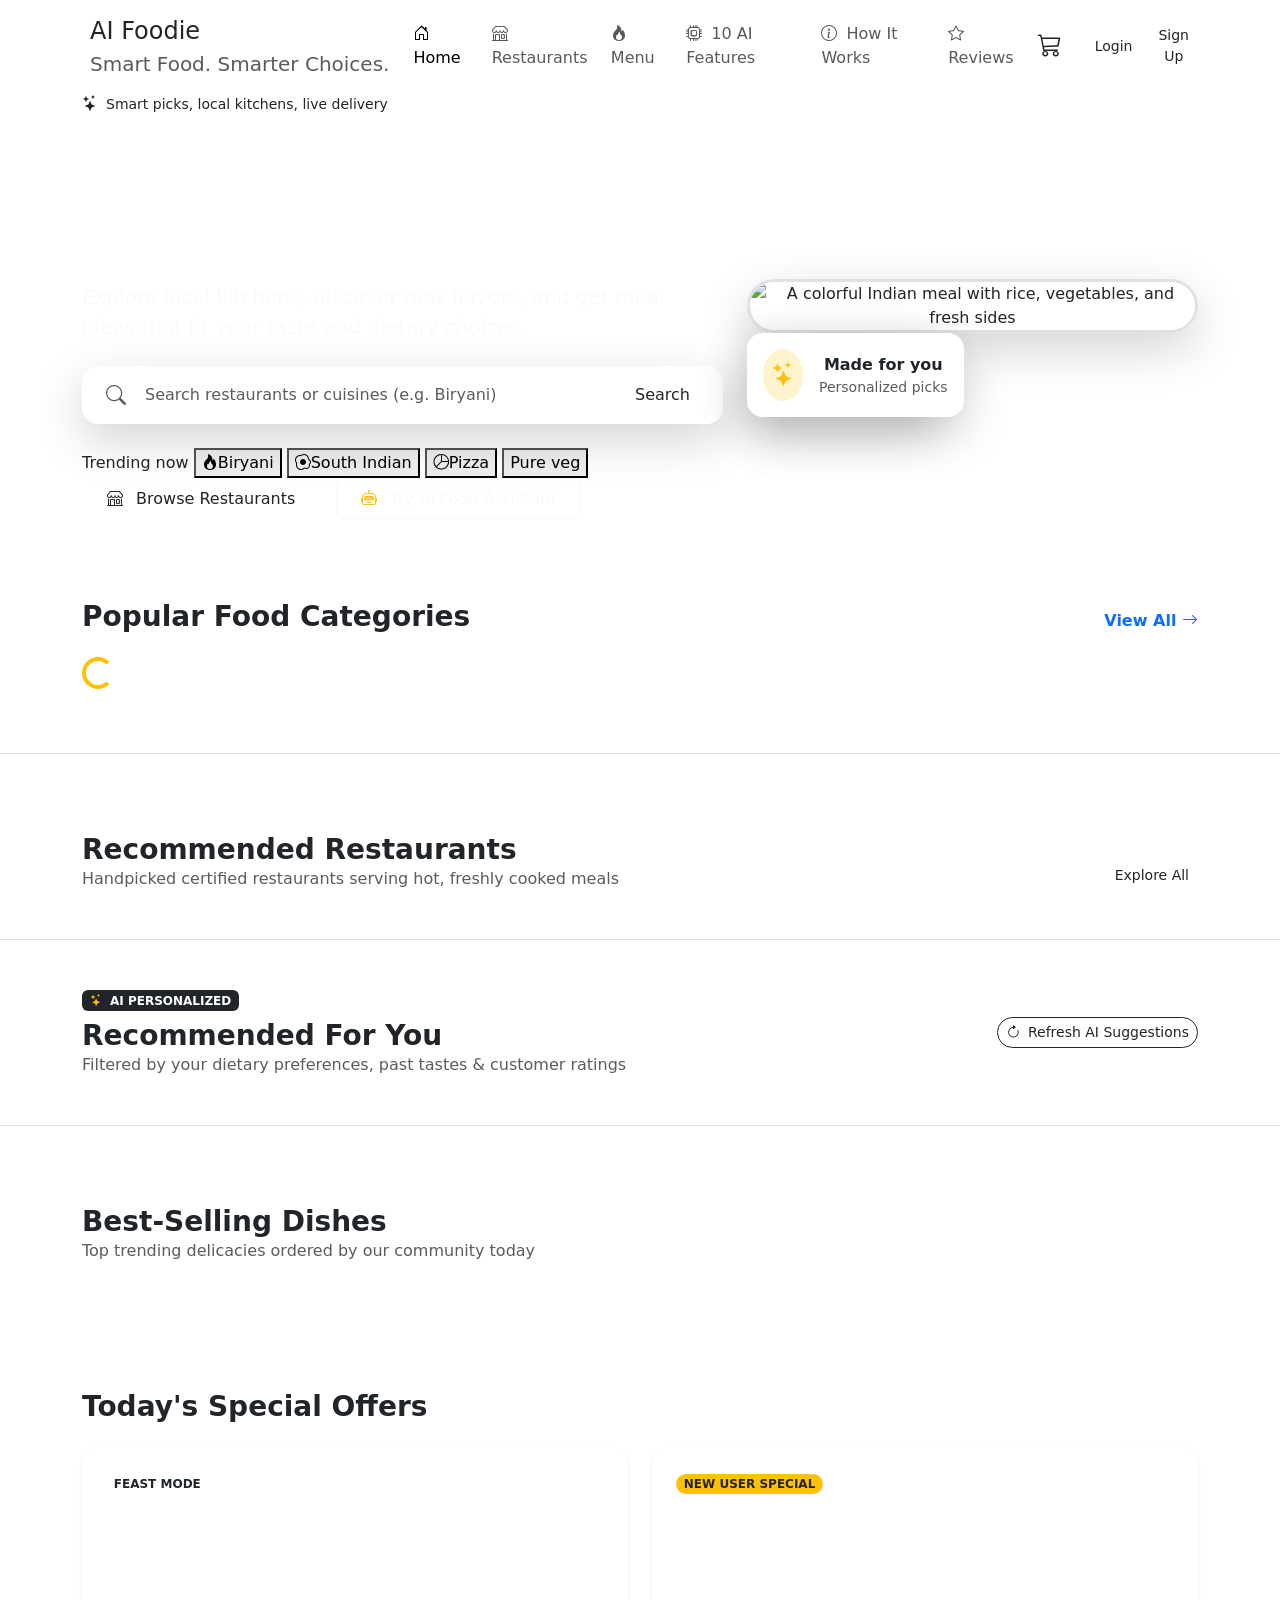
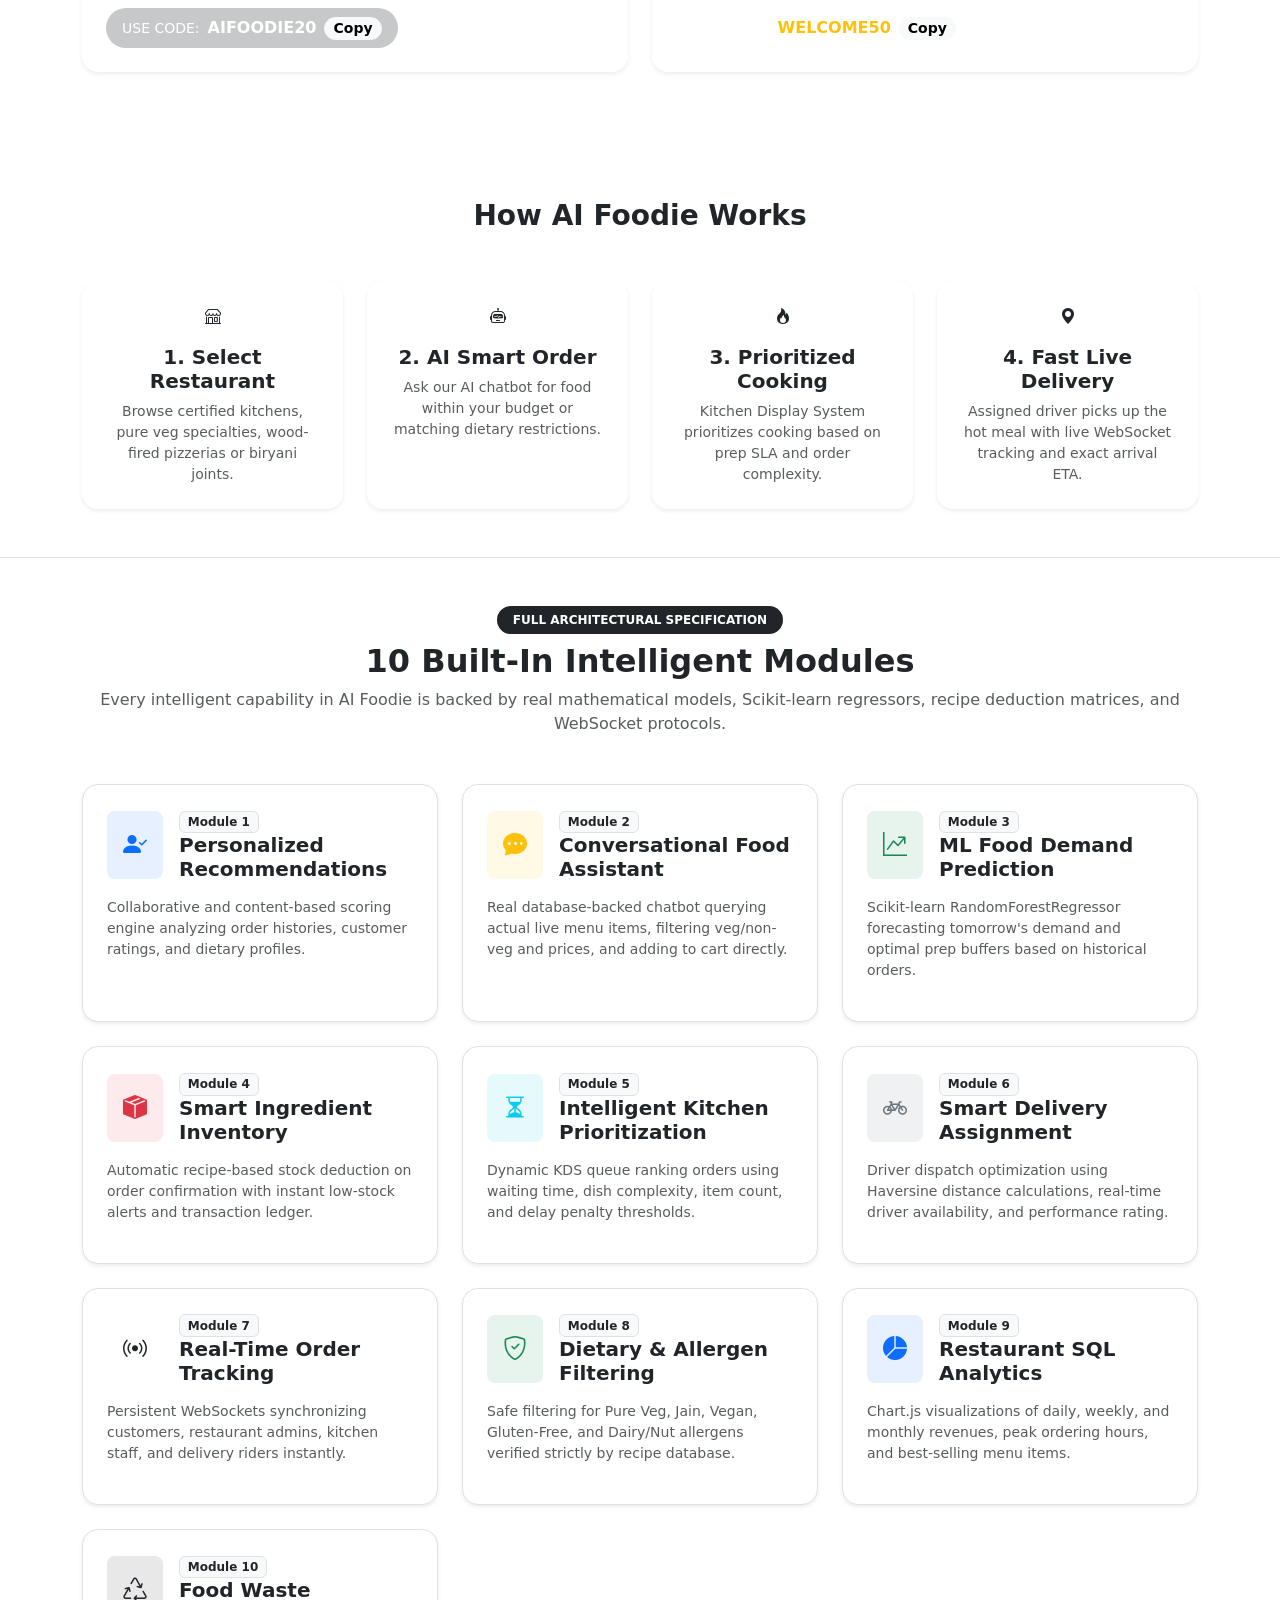
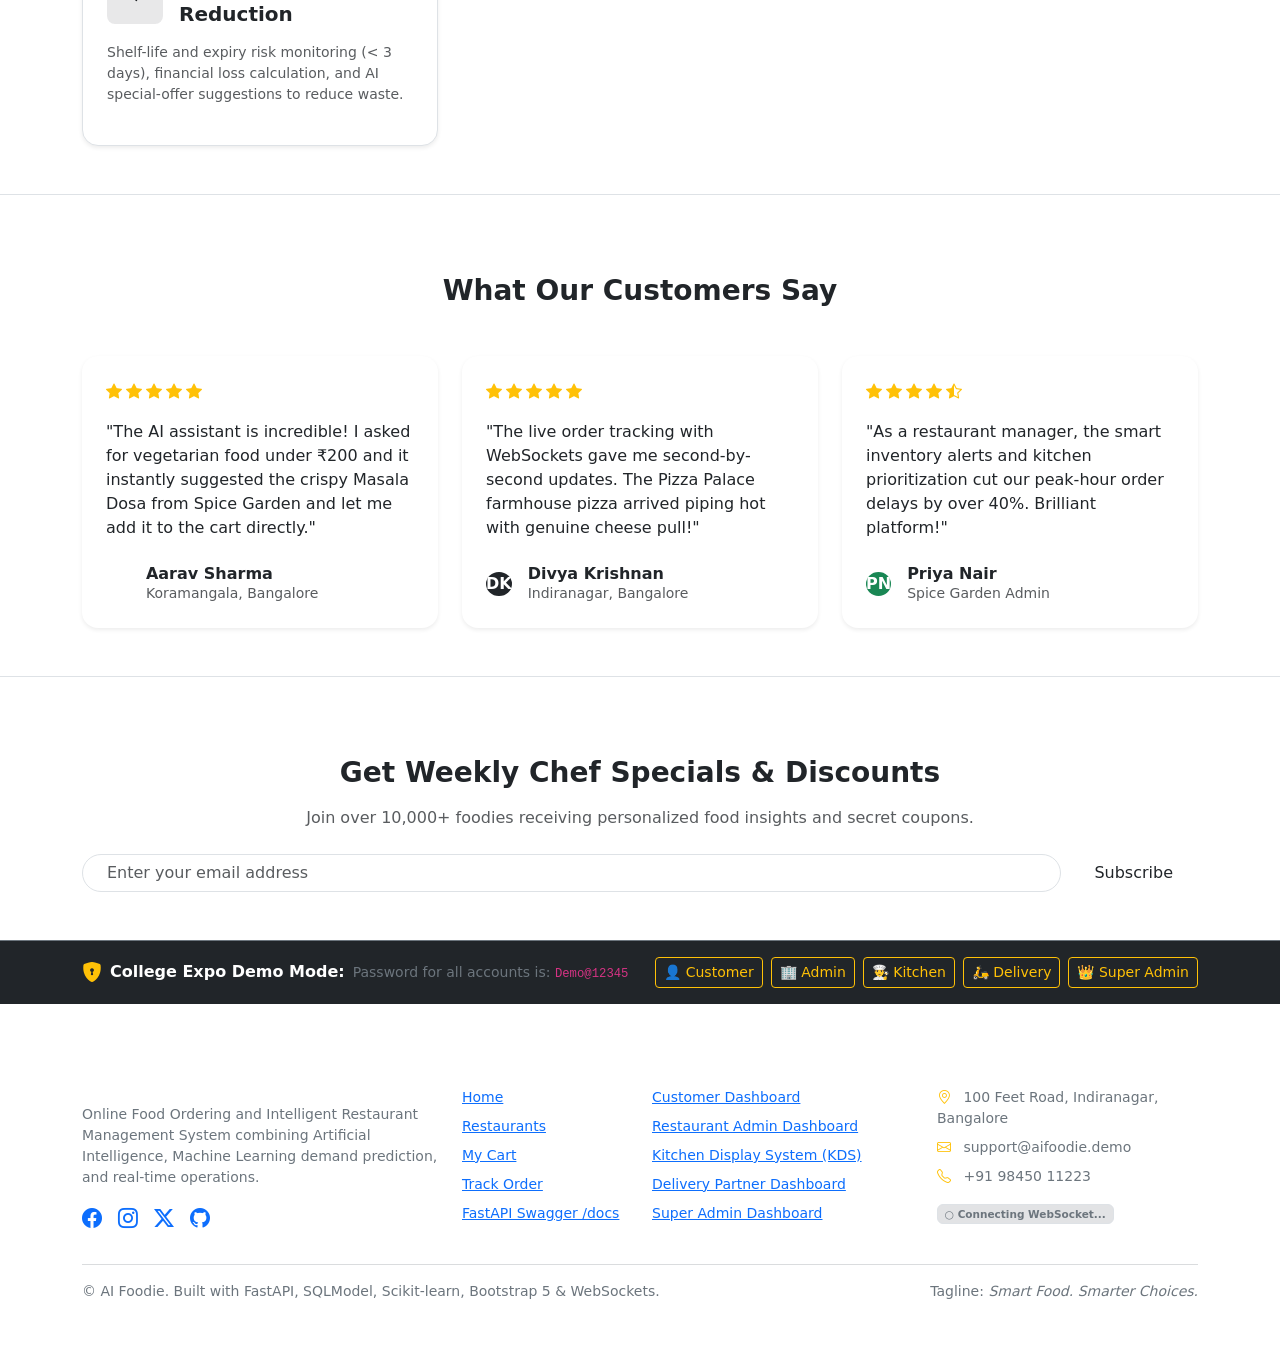
==== frontend/index.html @ 6ed8cc40 "Update AI Foodie project" ====
<!DOCTYPE html>
<html lang="en">
<head>
  <meta charset="UTF-8">
  <meta name="viewport" content="width=device-width, initial-scale=1.0">
  <title>AI Foodie – Smart Food. Smarter Choices.</title>
  <link rel="icon" href="/static/assets/aifoodie-mark.svg" type="image/svg+xml">
  <!-- Google Fonts & Bootstrap 5 & Bootstrap Icons -->
  <link rel="preconnect" href="https://fonts.googleapis.com">
  <link rel="preconnect" href="https://fonts.gstatic.com" crossorigin>
  <link href="https://fonts.googleapis.com/css2?family=Plus+Jakarta+Sans:wght@400;500;600;700;800&display=swap" rel="stylesheet">
  <link href="https://cdn.jsdelivr.net/npm/bootstrap@5.3.3/dist/css/bootstrap.min.css" rel="stylesheet">
  <link rel="stylesheet" href="https://cdn.jsdelivr.net/npm/bootstrap-icons@1.11.3/font/bootstrap-icons.min.css">
  <link rel="stylesheet" href="/css/style.css?v=20261118-visual-refresh">
</head>
<body>

  <!-- Navigation Bar -->
  <nav class="navbar navbar-expand-lg navbar-custom sticky-top">
    <div class="container">
      <a class="navbar-brand d-flex align-items-center gap-2" href="/">
        <img class="brand-logo" src="/static/assets/aifoodie-mark.svg" alt="" aria-hidden="true">
        <div>
          <span class="brand-font fs-4 text-dark">AI <span class="brand-orange">Foodie</span></span>
          <span class="d-none d-md-block text-muted brand-tagline">Smart Food. Smarter Choices.</span>
        </div>
      </a>

      <button class="navbar-toggler border-0" type="button" data-bs-toggle="collapse" data-bs-target="#navContent">
        <span class="navbar-toggler-icon"></span>
      </button>

      <div class="collapse navbar-collapse" id="navContent">
        <ul class="navbar-nav mx-auto mb-2 mb-lg-0 gap-1">
          <li class="nav-item"><a class="nav-link active" href="/"><i class="bi bi-house-door me-1"></i> Home</a></li>
          <li class="nav-item"><a class="nav-link" href="/pages/restaurants.html"><i class="bi bi-shop me-1"></i> Restaurants</a></li>
          <li class="nav-item"><a class="nav-link" href="#bestsellers"><i class="bi bi-fire me-1"></i> Menu</a></li>
          <li class="nav-item"><a class="nav-link" href="#features"><i class="bi bi-cpu me-1"></i> 10 AI Features</a></li>
          <li class="nav-item"><a class="nav-link" href="#howitworks"><i class="bi bi-info-circle me-1"></i> How It Works</a></li>
          <li class="nav-item"><a class="nav-link" href="#reviews"><i class="bi bi-star me-1"></i> Reviews</a></li>
        </ul>

        <div class="d-flex align-items-center gap-3">
          <!-- Cart Icon with Live Counter -->
          <a href="/pages/cart.html" class="position-relative text-dark text-decoration-none p-2" title="View Cart">
            <i class="bi bi-cart3 fs-4"></i>
            <span id="cartBadgeCount" class="position-absolute top-0 start-100 translate-middle badge rounded-pill bg-brand-orange cart-badge d-none">
              0
            </span>
          </a>

          <!-- Dynamic Auth State (Login / Register / User Dropdown) -->
          <div id="navAuthContainer">
            <div class="d-flex align-items-center gap-2">
              <a href="/pages/login.html" class="btn btn-outline-orange btn-sm">Login</a>
              <a href="/pages/register.html" class="btn btn-primary-orange btn-sm">Sign Up</a>
            </div>
          </div>
        </div>
      </div>
    </div>
  </nav>

  <!-- Hero Section -->
  <section class="hero-section">
    <div class="hero-glow"></div>
    <div class="container position-relative z-1">
      <div class="row align-items-center gy-5">
        <div class="col-lg-7">
          <div class="hero-kicker d-inline-flex align-items-center gap-2 rounded-pill mb-3">
            <span class="hero-kicker-icon"><i class="bi bi-stars" aria-hidden="true"></i></span>
            <span class="small">Smart picks, local kitchens, live delivery</span>
          </div>
          <h1 class="display-4 fw-extrabold text-white mb-3 hero-title">
            Find your <span class="hero-title-highlight">next favorite meal.</span>
          </h1>
          <p class="lead text-light opacity-75 mb-4 hero-copy">
            Explore local kitchens, discover new flavors, and get meal ideas that fit your taste and dietary choices.
          </p>

          <!-- Interactive Search Bar -->
          <div class="card p-2 rounded-4 shadow-lg border-0 bg-white mb-4 hero-search-card">
            <div class="input-group">
              <span class="input-group-text bg-transparent border-0 text-muted ps-3">
                <i class="bi bi-search fs-5" aria-hidden="true"></i>
              </span>
              <label class="visually-hidden" for="heroSearchInput">Search restaurants or cuisines</label>
              <input type="search" id="heroSearchInput" class="form-control border-0 shadow-none ps-2" placeholder="Search restaurants or cuisines (e.g. Biryani)" autocomplete="off">
              <button class="btn btn-primary-orange px-4 rounded-3" type="button" data-action="hero-search">
                Search
              </button>
            </div>
          </div>

          <div class="hero-discovery" aria-label="Popular ways to explore">
            <span class="hero-discovery-label">Trending now</span>
            <button class="hero-discovery-chip" type="button" data-cuisine-search="Biryani"><i class="bi bi-fire" aria-hidden="true"></i>Biryani</button>
            <button class="hero-discovery-chip" type="button" data-cuisine-search="South Indian"><i class="bi bi-egg-fried" aria-hidden="true"></i>South Indian</button>
            <button class="hero-discovery-chip" type="button" data-cuisine-search="Pizza"><i class="bi bi-pie-chart" aria-hidden="true"></i>Pizza</button>
            <button class="hero-discovery-chip" type="button" data-pure-veg-search><i class="bi bi-leaf" aria-hidden="true"></i>Pure veg</button>
          </div>

          <div class="d-flex flex-wrap align-items-center gap-3">
            <a href="/pages/restaurants.html" class="btn btn-primary-orange px-4 py-2">
              <i class="bi bi-shop me-2"></i> Browse Restaurants
            </a>
            <button class="btn btn-outline-light px-4 py-2 rounded-3" data-action="open-assistant" data-prompt="Suggest vegetarian food under ₹200">
              <i class="bi bi-robot me-2 text-warning"></i> Try AI Food Assistant
            </button>
          </div>
        </div>

        <div class="col-lg-5 text-center">
          <div class="position-relative d-inline-block hero-image-frame">
            <img src="https://images.unsplash.com/photo-1546833999-b9f581a1996d?w=700&auto=format&fit=crop&q=80" alt="A colorful Indian meal with rice, vegetables, and fresh sides" class="img-fluid rounded-5 shadow-lg border border-3 hero-image hero-photo">
            
            <!-- Floating Badge 1 -->
            <div class="card position-absolute shadow-lg border-0 rounded-4 p-3 bg-white text-dark d-flex flex-row align-items-center gap-3 hero-delivery-badge">
              <div class="bg-success-subtle text-success p-2 rounded-circle fs-4">
                <i class="bi bi-stopwatch"></i>
              </div>
              <div>
                <div class="fw-bold fs-6">Real-time</div>
                <div class="small text-muted">Order updates</div>
              </div>
            </div>

            <!-- Floating Badge 2 -->
            <div class="card position-absolute shadow-lg border-0 rounded-4 p-3 bg-white text-dark d-flex flex-row align-items-center gap-3 hero-ai-badge">
              <div class="bg-warning-subtle text-warning p-2 rounded-circle fs-4">
                <i class="bi bi-stars"></i>
              </div>
              <div>
                <div class="fw-bold fs-6">Made for you</div>
                <div class="small text-muted">Personalized picks</div>
              </div>
            </div>
          </div>
        </div>
      </div>
    </div>
  </section>

  <!-- Popular Food Categories -->
  <section class="py-5 bg-white border-bottom">
    <div class="container">
      <div class="d-flex justify-content-between align-items-end mb-4">
        <div>
          <span class="badge badge-orange mb-2">EXPLORE CUISINES</span>
          <h3 class="fw-bold mb-0">Popular Food Categories</h3>
        </div>
        <a href="/pages/restaurants.html" class="text-decoration-none brand-orange fw-bold">View All <i class="bi bi-arrow-right"></i></a>
      </div>

      <div id="categoriesList" class="d-flex gap-3 overflow-auto pb-3">
        <!-- Rendered dynamically -->
        <div class="spinner-border text-warning" role="status"></div>
      </div>
    </div>
  </section>

  <!-- Recommended Restaurants -->
  <section class="py-5 section-warm">
    <div class="container">
      <div class="d-flex justify-content-between align-items-end mb-4">
        <div>
          <span class="badge badge-orange mb-2">PARTNER KITCHENS</span>
          <h3 class="fw-bold mb-0">Recommended Restaurants</h3>
          <p class="text-muted mb-0">Handpicked certified restaurants serving hot, freshly cooked meals</p>
        </div>
        <a href="/pages/restaurants.html" class="btn btn-outline-orange btn-sm">Explore All</a>
      </div>

      <div class="row g-4" id="recommendedRestaurantsList">
        <!-- Rendered dynamically -->
      </div>
    </div>
  </section>

  <!-- AI Personalized Recommendations Section -->
  <section class="py-5 bg-white border-top border-bottom">
    <div class="container">
      <div class="d-flex flex-wrap justify-content-between align-items-center mb-4 gap-2">
        <div>
          <span class="badge bg-purple text-white bg-dark mb-2">
            <i class="bi bi-stars text-warning me-1"></i> AI PERSONALIZED
          </span>
          <h3 class="fw-bold mb-0">Recommended For You</h3>
          <p class="text-muted mb-0">Filtered by your dietary preferences, past tastes & customer ratings</p>
        </div>
        <button class="btn btn-outline-dark btn-sm rounded-pill" data-action="load-recommendations">
          <i class="bi bi-arrow-clockwise me-1"></i> Refresh AI Suggestions
        </button>
      </div>

      <div class="row g-4" id="aiRecommendationsList">
        <!-- Rendered dynamically -->
      </div>
    </div>
  </section>

  <!-- Best-Selling Food Items -->
  <section id="bestsellers" class="py-5 section-soft">
    <div class="container">
      <div class="d-flex justify-content-between align-items-end mb-4">
        <div>
          <span class="badge badge-orange mb-2">CUSTOMER FAVORITES</span>
          <h3 class="fw-bold mb-0">Best-Selling Dishes</h3>
          <p class="text-muted mb-0">Top trending delicacies ordered by our community today</p>
        </div>
      </div>

      <div class="row g-4" id="bestsellersList">
        <!-- Rendered dynamically -->
      </div>
    </div>
  </section>

  <!-- Today's Special Offers & Promo Banners -->
  <section class="py-5 bg-white">
    <div class="container">
      <div class="mb-4">
        <span class="badge badge-orange mb-2">SAVE BIG</span>
        <h3 class="fw-bold mb-0">Today's Special Offers</h3>
      </div>

      <div class="row g-4">
        <div class="col-md-6">
          <div class="card border-0 rounded-4 p-4 text-white position-relative overflow-hidden shadow-sm offer-card offer-card-orange">
            <div class="position-relative z-1">
              <span class="badge bg-white text-dark rounded-pill fw-bold mb-2">FEAST MODE</span>
              <h3 class="fw-bold">Flat 20% OFF up to ₹100</h3>
              <p class="mb-3">Valid on all orders above ₹199 across Spice Garden, Pizza Palace & more.</p>
              <div class="d-inline-flex align-items-center gap-2 bg-dark bg-opacity-25 p-2 px-3 rounded-pill">
                <span class="small">USE CODE:</span>
                <strong class="fs-6 tracking-wide">AIFOODIE20</strong>
                <button class="btn btn-sm btn-light py-0 px-2 rounded-pill fw-bold" data-action="copy-coupon" data-coupon="AIFOODIE20">Copy</button>
              </div>
            </div>
            <i class="bi bi-percent position-absolute text-white opacity-25 offer-icon" aria-hidden="true"></i>
          </div>
        </div>

        <div class="col-md-6">
          <div class="card border-0 rounded-4 p-4 text-white position-relative overflow-hidden shadow-sm offer-card offer-card-dark">
            <div class="position-relative z-1">
              <span class="badge bg-warning text-dark rounded-pill fw-bold mb-2">NEW USER SPECIAL</span>
              <h3 class="fw-bold">Flat ₹50 OFF Instantly</h3>
              <p class="mb-3">Applicable on your very first order over ₹149. Welcome to smarter choices!</p>
              <div class="d-inline-flex align-items-center gap-2 bg-white bg-opacity-25 p-2 px-3 rounded-pill">
                <span class="small">USE CODE:</span>
                <strong class="fs-6 tracking-wide text-warning">WELCOME50</strong>
                <button class="btn btn-sm btn-light py-0 px-2 rounded-pill fw-bold" data-action="copy-coupon" data-coupon="WELCOME50">Copy</button>
              </div>
            </div>
            <i class="bi bi-tag-fill position-absolute text-white opacity-25 offer-icon" aria-hidden="true"></i>
          </div>
        </div>
      </div>
    </div>
  </section>

  <!-- How It Works -->
  <section id="howitworks" class="py-5 section-warm">
    <div class="container text-center">
      <span class="badge badge-orange mb-2">SIMPLE 4-STEP PROCESS</span>
      <h3 class="fw-bold mb-5">How AI Foodie Works</h3>

      <div class="row g-4">
        <div class="col-md-3">
          <div class="card h-100 border-0 rounded-4 p-4 shadow-sm bg-white">
            <div class="bg-light-orange brand-orange rounded-circle d-flex align-items-center justify-content-center mx-auto mb-3 process-icon">
              <i class="bi bi-shop"></i>
            </div>
            <h5 class="fw-bold">1. Select Restaurant</h5>
            <p class="text-muted small mb-0">Browse certified kitchens, pure veg specialties, wood-fired pizzerias or biryani joints.</p>
          </div>
        </div>

        <div class="col-md-3">
          <div class="card h-100 border-0 rounded-4 p-4 shadow-sm bg-white">
            <div class="bg-light-orange brand-orange rounded-circle d-flex align-items-center justify-content-center mx-auto mb-3 process-icon">
              <i class="bi bi-robot"></i>
            </div>
            <h5 class="fw-bold">2. AI Smart Order</h5>
            <p class="text-muted small mb-0">Ask our AI chatbot for food within your budget or matching dietary restrictions.</p>
          </div>
        </div>

        <div class="col-md-3">
          <div class="card h-100 border-0 rounded-4 p-4 shadow-sm bg-white">
            <div class="bg-light-orange brand-orange rounded-circle d-flex align-items-center justify-content-center mx-auto mb-3 process-icon">
              <i class="bi bi-fire"></i>
            </div>
            <h5 class="fw-bold">3. Prioritized Cooking</h5>
            <p class="text-muted small mb-0">Kitchen Display System prioritizes cooking based on prep SLA and order complexity.</p>
          </div>
        </div>

        <div class="col-md-3">
          <div class="card h-100 border-0 rounded-4 p-4 shadow-sm bg-white">
            <div class="bg-light-orange brand-orange rounded-circle d-flex align-items-center justify-content-center mx-auto mb-3 process-icon">
              <i class="bi bi-geo-alt-fill"></i>
            </div>
            <h5 class="fw-bold">4. Fast Live Delivery</h5>
            <p class="text-muted small mb-0">Assigned driver picks up the hot meal with live WebSocket tracking and exact arrival ETA.</p>
          </div>
        </div>
      </div>
    </div>
  </section>

  <!-- 10 Intelligent Features Highlights -->
  <section id="features" class="py-5 bg-white border-top border-bottom">
    <div class="container">
      <div class="text-center mb-5">
        <span class="badge bg-dark text-white px-3 py-2 rounded-pill mb-2">FULL ARCHITECTURAL SPECIFICATION</span>
        <h2 class="fw-bold">10 Built-In Intelligent Modules</h2>
        <p class="text-muted feature-intro">
          Every intelligent capability in AI Foodie is backed by real mathematical models, Scikit-learn regressors, recipe deduction matrices, and WebSocket protocols.
        </p>
      </div>

      <div class="row g-4">
        <!-- Feature 1 -->
        <div class="col-lg-4 col-md-6">
          <div class="card h-100 border p-4 rounded-4 shadow-sm">
            <div class="d-flex align-items-center gap-3 mb-3">
              <div class="bg-primary bg-opacity-10 text-primary p-3 rounded-3 fs-4">
                <i class="bi bi-person-check-fill"></i>
              </div>
              <div>
                <span class="badge bg-light text-dark border">Module 1</span>
                <h5 class="fw-bold mb-0">Personalized Recommendations</h5>
              </div>
            </div>
            <p class="text-muted small">Collaborative and content-based scoring engine analyzing order histories, customer ratings, and dietary profiles.</p>
          </div>
        </div>

        <!-- Feature 2 -->
        <div class="col-lg-4 col-md-6">
          <div class="card h-100 border p-4 rounded-4 shadow-sm">
            <div class="d-flex align-items-center gap-3 mb-3">
              <div class="bg-warning bg-opacity-10 text-warning p-3 rounded-3 fs-4">
                <i class="bi bi-chat-dots-fill"></i>
              </div>
              <div>
                <span class="badge bg-light text-dark border">Module 2</span>
                <h5 class="fw-bold mb-0">Conversational Food Assistant</h5>
              </div>
            </div>
            <p class="text-muted small">Real database-backed chatbot querying actual live menu items, filtering veg/non-veg and prices, and adding to cart directly.</p>
          </div>
        </div>

        <!-- Feature 3 -->
        <div class="col-lg-4 col-md-6">
          <div class="card h-100 border p-4 rounded-4 shadow-sm">
            <div class="d-flex align-items-center gap-3 mb-3">
              <div class="bg-success bg-opacity-10 text-success p-3 rounded-3 fs-4">
                <i class="bi bi-graph-up-arrow"></i>
              </div>
              <div>
                <span class="badge bg-light text-dark border">Module 3</span>
                <h5 class="fw-bold mb-0">ML Food Demand Prediction</h5>
              </div>
            </div>
            <p class="text-muted small">Scikit-learn RandomForestRegressor forecasting tomorrow's demand and optimal prep buffers based on historical orders.</p>
          </div>
        </div>

        <!-- Feature 4 -->
        <div class="col-lg-4 col-md-6">
          <div class="card h-100 border p-4 rounded-4 shadow-sm">
            <div class="d-flex align-items-center gap-3 mb-3">
              <div class="bg-danger bg-opacity-10 text-danger p-3 rounded-3 fs-4">
                <i class="bi bi-box-seam-fill"></i>
              </div>
              <div>
                <span class="badge bg-light text-dark border">Module 4</span>
                <h5 class="fw-bold mb-0">Smart Ingredient Inventory</h5>
              </div>
            </div>
            <p class="text-muted small">Automatic recipe-based stock deduction on order confirmation with instant low-stock alerts and transaction ledger.</p>
          </div>
        </div>

        <!-- Feature 5 -->
        <div class="col-lg-4 col-md-6">
          <div class="card h-100 border p-4 rounded-4 shadow-sm">
            <div class="d-flex align-items-center gap-3 mb-3">
              <div class="bg-info bg-opacity-10 text-info p-3 rounded-3 fs-4">
                <i class="bi bi-hourglass-split"></i>
              </div>
              <div>
                <span class="badge bg-light text-dark border">Module 5</span>
                <h5 class="fw-bold mb-0">Intelligent Kitchen Prioritization</h5>
              </div>
            </div>
            <p class="text-muted small">Dynamic KDS queue ranking orders using waiting time, dish complexity, item count, and delay penalty thresholds.</p>
          </div>
        </div>

        <!-- Feature 6 -->
        <div class="col-lg-4 col-md-6">
          <div class="card h-100 border p-4 rounded-4 shadow-sm">
            <div class="d-flex align-items-center gap-3 mb-3">
              <div class="bg-secondary bg-opacity-10 text-secondary p-3 rounded-3 fs-4">
                <i class="bi bi-bicycle"></i>
              </div>
              <div>
                <span class="badge bg-light text-dark border">Module 6</span>
                <h5 class="fw-bold mb-0">Smart Delivery Assignment</h5>
              </div>
            </div>
            <p class="text-muted small">Driver dispatch optimization using Haversine distance calculations, real-time driver availability, and performance rating.</p>
          </div>
        </div>

        <!-- Feature 7 -->
        <div class="col-lg-4 col-md-6">
          <div class="card h-100 border p-4 rounded-4 shadow-sm">
            <div class="d-flex align-items-center gap-3 mb-3">
              <div class="bg-brand-orange bg-opacity-10 brand-orange p-3 rounded-3 fs-4">
                <i class="bi bi-broadcast"></i>
              </div>
              <div>
                <span class="badge bg-light text-dark border">Module 7</span>
                <h5 class="fw-bold mb-0">Real-Time Order Tracking</h5>
              </div>
            </div>
            <p class="text-muted small">Persistent WebSockets synchronizing customers, restaurant admins, kitchen staff, and delivery riders instantly.</p>
          </div>
        </div>

        <!-- Feature 8 -->
        <div class="col-lg-4 col-md-6">
          <div class="card h-100 border p-4 rounded-4 shadow-sm">
            <div class="d-flex align-items-center gap-3 mb-3">
              <div class="bg-success bg-opacity-10 text-success p-3 rounded-3 fs-4">
                <i class="bi bi-shield-check"></i>
              </div>
              <div>
                <span class="badge bg-light text-dark border">Module 8</span>
                <h5 class="fw-bold mb-0">Dietary & Allergen Filtering</h5>
              </div>
            </div>
            <p class="text-muted small">Safe filtering for Pure Veg, Jain, Vegan, Gluten-Free, and Dairy/Nut allergens verified strictly by recipe database.</p>
          </div>
        </div>

        <!-- Feature 9 -->
        <div class="col-lg-4 col-md-6">
          <div class="card h-100 border p-4 rounded-4 shadow-sm">
            <div class="d-flex align-items-center gap-3 mb-3">
              <div class="bg-primary bg-opacity-10 text-primary p-3 rounded-3 fs-4">
                <i class="bi bi-pie-chart-fill"></i>
              </div>
              <div>
                <span class="badge bg-light text-dark border">Module 9</span>
                <h5 class="fw-bold mb-0">Restaurant SQL Analytics</h5>
              </div>
            </div>
            <p class="text-muted small">Chart.js visualizations of daily, weekly, and monthly revenues, peak ordering hours, and best-selling menu items.</p>
          </div>
        </div>

        <!-- Feature 10 -->
        <div class="col-lg-4 col-md-6">
          <div class="card h-100 border p-4 rounded-4 shadow-sm">
            <div class="d-flex align-items-center gap-3 mb-3">
              <div class="bg-dark bg-opacity-10 text-dark p-3 rounded-3 fs-4">
                <i class="bi bi-recycle"></i>
              </div>
              <div>
                <span class="badge bg-light text-dark border">Module 10</span>
                <h5 class="fw-bold mb-0">Food Waste Reduction</h5>
              </div>
            </div>
            <p class="text-muted small">Shelf-life and expiry risk monitoring (< 3 days), financial loss calculation, and AI special-offer suggestions to reduce waste.</p>
          </div>
        </div>
      </div>
    </div>
  </section>

  <!-- Customer Reviews -->
  <section id="reviews" class="py-5 section-warm">
    <div class="container">
      <div class="text-center mb-5">
        <span class="badge badge-orange mb-2">LOVED BY FOOD LOVERS</span>
        <h3 class="fw-bold">What Our Customers Say</h3>
      </div>

      <div class="row g-4">
        <div class="col-md-4">
          <div class="card h-100 border-0 p-4 rounded-4 shadow-sm bg-white">
            <div class="d-flex align-items-center gap-1 text-warning mb-3">
              <i class="bi bi-star-fill"></i><i class="bi bi-star-fill"></i><i class="bi bi-star-fill"></i><i class="bi bi-star-fill"></i><i class="bi bi-star-fill"></i>
            </div>
            <p class="text-dark mb-4">"The AI assistant is incredible! I asked for vegetarian food under ₹200 and it instantly suggested the crispy Masala Dosa from Spice Garden and let me add it to the cart directly."</p>
            <div class="d-flex align-items-center gap-3 mt-auto">
              <div class="bg-brand-orange text-white rounded-circle fw-bold d-flex align-items-center justify-content-center review-avatar">AS</div>
              <div>
                <h6 class="mb-0 fw-bold">Aarav Sharma</h6>
                <div class="small text-muted">Koramangala, Bangalore</div>
              </div>
            </div>
          </div>
        </div>

        <div class="col-md-4">
          <div class="card h-100 border-0 p-4 rounded-4 shadow-sm bg-white">
            <div class="d-flex align-items-center gap-1 text-warning mb-3">
              <i class="bi bi-star-fill"></i><i class="bi bi-star-fill"></i><i class="bi bi-star-fill"></i><i class="bi bi-star-fill"></i><i class="bi bi-star-fill"></i>
            </div>
            <p class="text-dark mb-4">"The live order tracking with WebSockets gave me second-by-second updates. The Pizza Palace farmhouse pizza arrived piping hot with genuine cheese pull!"</p>
            <div class="d-flex align-items-center gap-3 mt-auto">
              <div class="bg-dark text-white rounded-circle fw-bold d-flex align-items-center justify-content-center review-avatar">DK</div>
              <div>
                <h6 class="mb-0 fw-bold">Divya Krishnan</h6>
                <div class="small text-muted">Indiranagar, Bangalore</div>
              </div>
            </div>
          </div>
        </div>

        <div class="col-md-4">
          <div class="card h-100 border-0 p-4 rounded-4 shadow-sm bg-white">
            <div class="d-flex align-items-center gap-1 text-warning mb-3">
              <i class="bi bi-star-fill"></i><i class="bi bi-star-fill"></i><i class="bi bi-star-fill"></i><i class="bi bi-star-fill"></i><i class="bi bi-star-half"></i>
            </div>
            <p class="text-dark mb-4">"As a restaurant manager, the smart inventory alerts and kitchen prioritization cut our peak-hour order delays by over 40%. Brilliant platform!"</p>
            <div class="d-flex align-items-center gap-3 mt-auto">
              <div class="bg-success text-white rounded-circle fw-bold d-flex align-items-center justify-content-center review-avatar">PN</div>
              <div>
                <h6 class="mb-0 fw-bold">Priya Nair</h6>
                <div class="small text-muted">Spice Garden Admin</div>
              </div>
            </div>
          </div>
        </div>
      </div>
    </div>
  </section>

  <!-- Newsletter Section -->
  <section class="py-5 bg-white border-top">
    <div class="container text-center newsletter-panel">
      <span class="badge badge-orange mb-2">STAY UPDATED</span>
      <h3 class="fw-bold mb-3">Get Weekly Chef Specials & Discounts</h3>
      <p class="text-muted mb-4">Join over 10,000+ foodies receiving personalized food insights and secret coupons.</p>
      <form class="d-flex gap-2" data-form="newsletter">
        <input type="email" class="form-control rounded-pill px-4" placeholder="Enter your email address" required>
        <button type="submit" class="btn btn-primary-orange rounded-pill px-4">Subscribe</button>
      </form>
    </div>
  </section>

  <!-- Demo Accounts Cheat Sheet Bar (Very helpful for expo presentation!) -->
  <div class="bg-dark text-white py-3 border-top border-secondary">
    <div class="container d-flex flex-wrap align-items-center justify-content-between gap-3">
      <div class="d-flex align-items-center gap-2">
        <i class="bi bi-shield-lock-fill text-warning fs-5"></i>
        <span class="fw-bold">College Expo Demo Mode:</span>
        <span class="small text-secondary">Password for all accounts is: <code>Demo@12345</code></span>
      </div>
      <div class="d-flex flex-wrap gap-2">
        <button class="btn btn-sm btn-outline-warning" data-demo-role="customer">👤 Customer</button>
        <button class="btn btn-sm btn-outline-warning" data-demo-role="restaurant_admin">🏢 Admin</button>
        <button class="btn btn-sm btn-outline-warning" data-demo-role="kitchen_staff">👨‍🍳 Kitchen</button>
        <button class="btn btn-sm btn-outline-warning" data-demo-role="delivery_partner">🛵 Delivery</button>
        <button class="btn btn-sm btn-outline-warning" data-demo-role="super_admin">👑 Super Admin</button>
      </div>
    </div>
  </div>

  <!-- Footer -->
  <footer class="py-5">
    <div class="container">
      <div class="row g-4 mb-4">
        <div class="col-lg-4 col-md-6">
          <div class="d-flex align-items-center gap-2 mb-3">
            <img class="brand-logo brand-logo-footer" src="/static/assets/aifoodie-mark.svg" alt="" aria-hidden="true">
            <span class="brand-font fs-4 text-white">AI <span class="brand-orange">Foodie</span></span>
          </div>
          <p class="text-secondary small mb-3">
            Online Food Ordering and Intelligent Restaurant Management System combining Artificial Intelligence, Machine Learning demand prediction, and real-time operations.
          </p>
          <div class="d-flex gap-3 text-secondary">
            <a href="#" class="fs-5"><i class="bi bi-facebook"></i></a>
            <a href="#" class="fs-5"><i class="bi bi-instagram"></i></a>
            <a href="#" class="fs-5"><i class="bi bi-twitter-x"></i></a>
            <a href="#" class="fs-5"><i class="bi bi-github"></i></a>
          </div>
        </div>

        <div class="col-lg-2 col-md-6">
          <h6 class="text-white fw-bold mb-3">Quick Links</h6>
          <ul class="list-unstyled small d-flex flex-column gap-2">
            <li><a href="/">Home</a></li>
            <li><a href="/pages/restaurants.html">Restaurants</a></li>
            <li><a href="/pages/cart.html">My Cart</a></li>
            <li><a href="/pages/order-tracking.html">Track Order</a></li>
            <li><a href="/docs" target="_blank">FastAPI Swagger /docs</a></li>
          </ul>
        </div>

        <div class="col-lg-3 col-md-6">
          <h6 class="text-white fw-bold mb-3">Dashboards</h6>
          <ul class="list-unstyled small d-flex flex-column gap-2">
            <li><a href="/pages/customer-dashboard.html">Customer Dashboard</a></li>
            <li><a href="/pages/admin-dashboard.html">Restaurant Admin Dashboard</a></li>
            <li><a href="/pages/kitchen-dashboard.html">Kitchen Display System (KDS)</a></li>
            <li><a href="/pages/delivery-dashboard.html">Delivery Partner Dashboard</a></li>
            <li><a href="/pages/superadmin-dashboard.html">Super Admin Dashboard</a></li>
          </ul>
        </div>

        <div class="col-lg-3 col-md-6">
          <h6 class="text-white fw-bold mb-3">Contact & Support</h6>
          <ul class="list-unstyled small text-secondary d-flex flex-column gap-2">
            <li><i class="bi bi-geo-alt me-2 text-warning"></i> 100 Feet Road, Indiranagar, Bangalore</li>
            <li><i class="bi bi-envelope me-2 text-warning"></i> support@aifoodie.demo</li>
            <li><i class="bi bi-telephone me-2 text-warning"></i> +91 98450 11223</li>
            <li class="mt-2">
              <span id="wsLiveIndicator" class="badge bg-secondary-subtle text-secondary border">
                ○ Connecting WebSocket...
              </span>
            </li>
          </ul>
        </div>
      </div>

      <hr class="border-secondary opacity-25">
      <div class="d-flex flex-wrap justify-content-between align-items-center small text-secondary">
        <div>© <span data-current-year></span> AI Foodie. Built with FastAPI, SQLModel, Scikit-learn, Bootstrap 5 & WebSockets.</div>
        <div>Tagline: <em>Smart Food. Smarter Choices.</em></div>
      </div>
    </div>
  </footer>

  <!-- Scripts -->
  <script src="https://cdn.jsdelivr.net/npm/bootstrap@5.3.3/dist/js/bootstrap.bundle.min.js"></script>
  <script src="/js/api.js"></script>
  <script src="/js/ui.js?v=20261119-datetime"></script>
  <script src="/js/auth.js"></script>
  <script src="/js/cart.js"></script>
  <script src="/js/chatbot.js"></script>
  <script src="/js/websocket.js"></script>

  <script src="/js/home.js"></script>
</body>
</html>
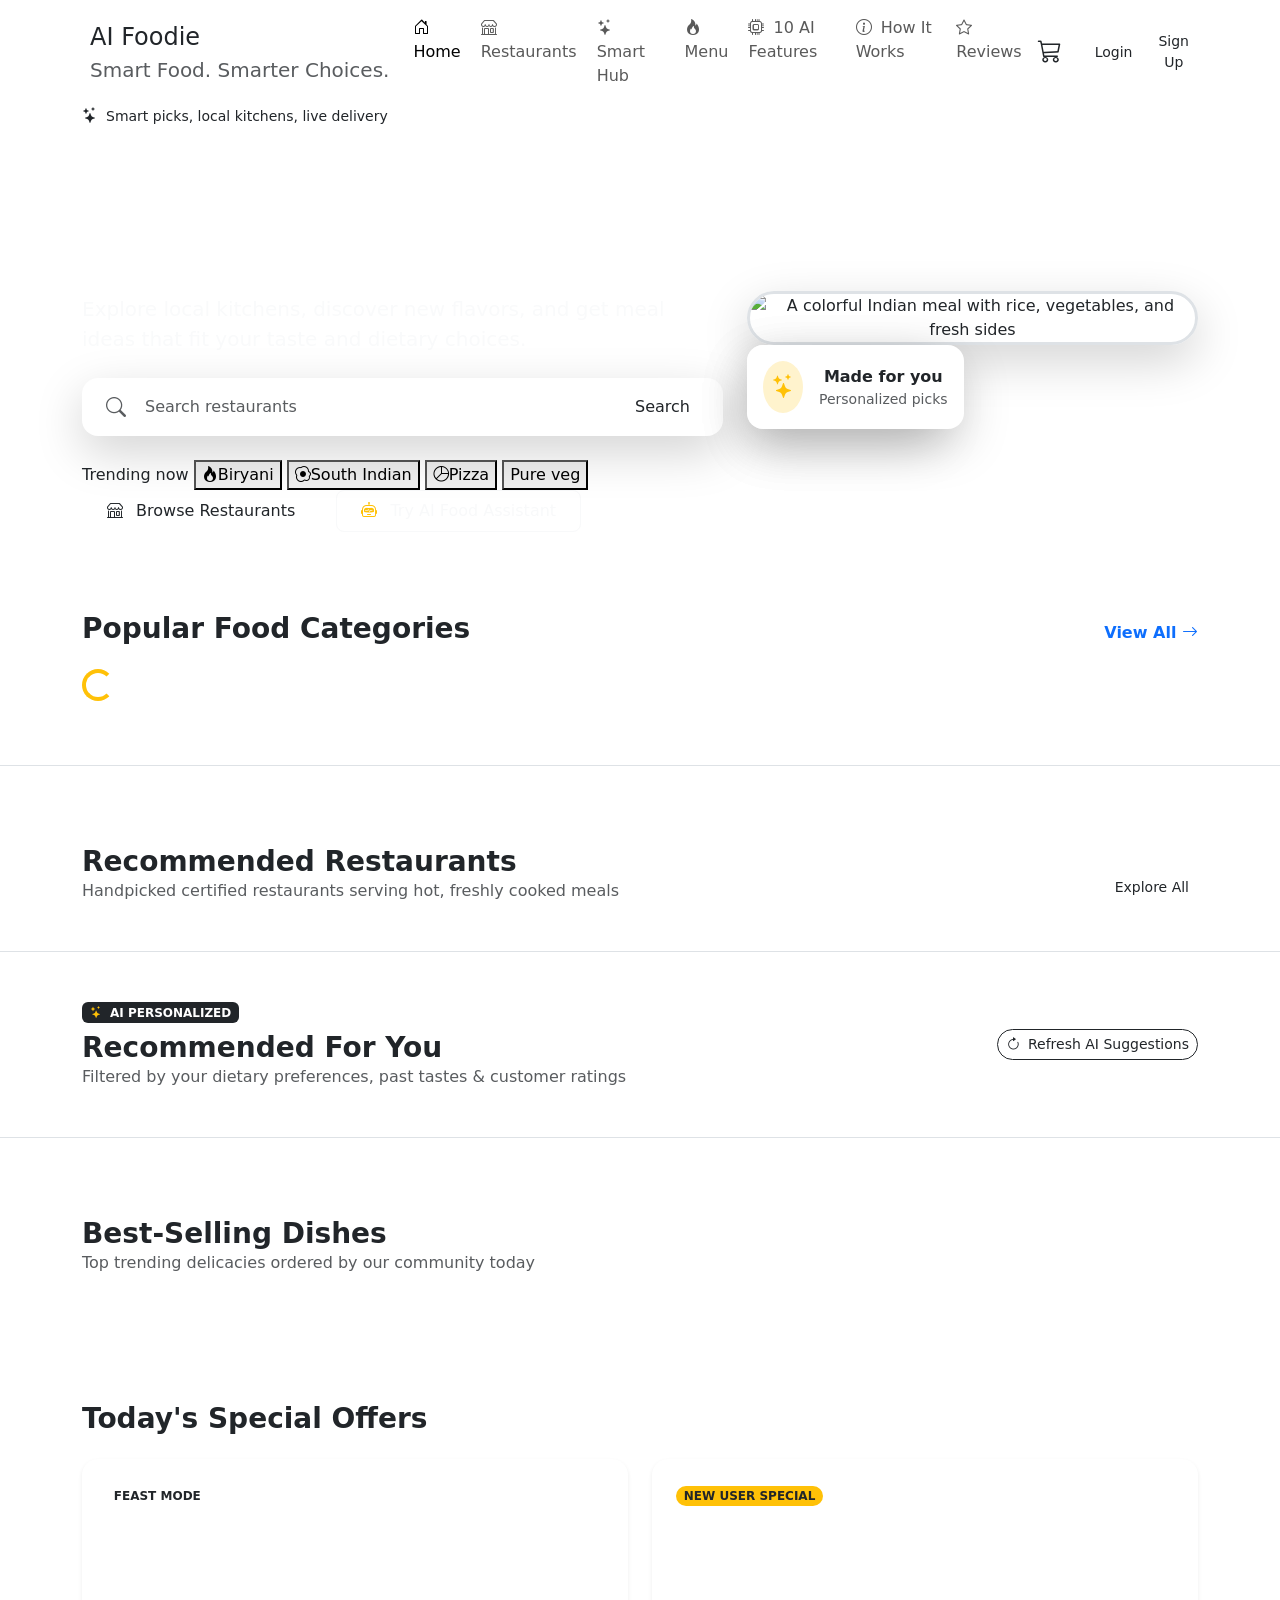
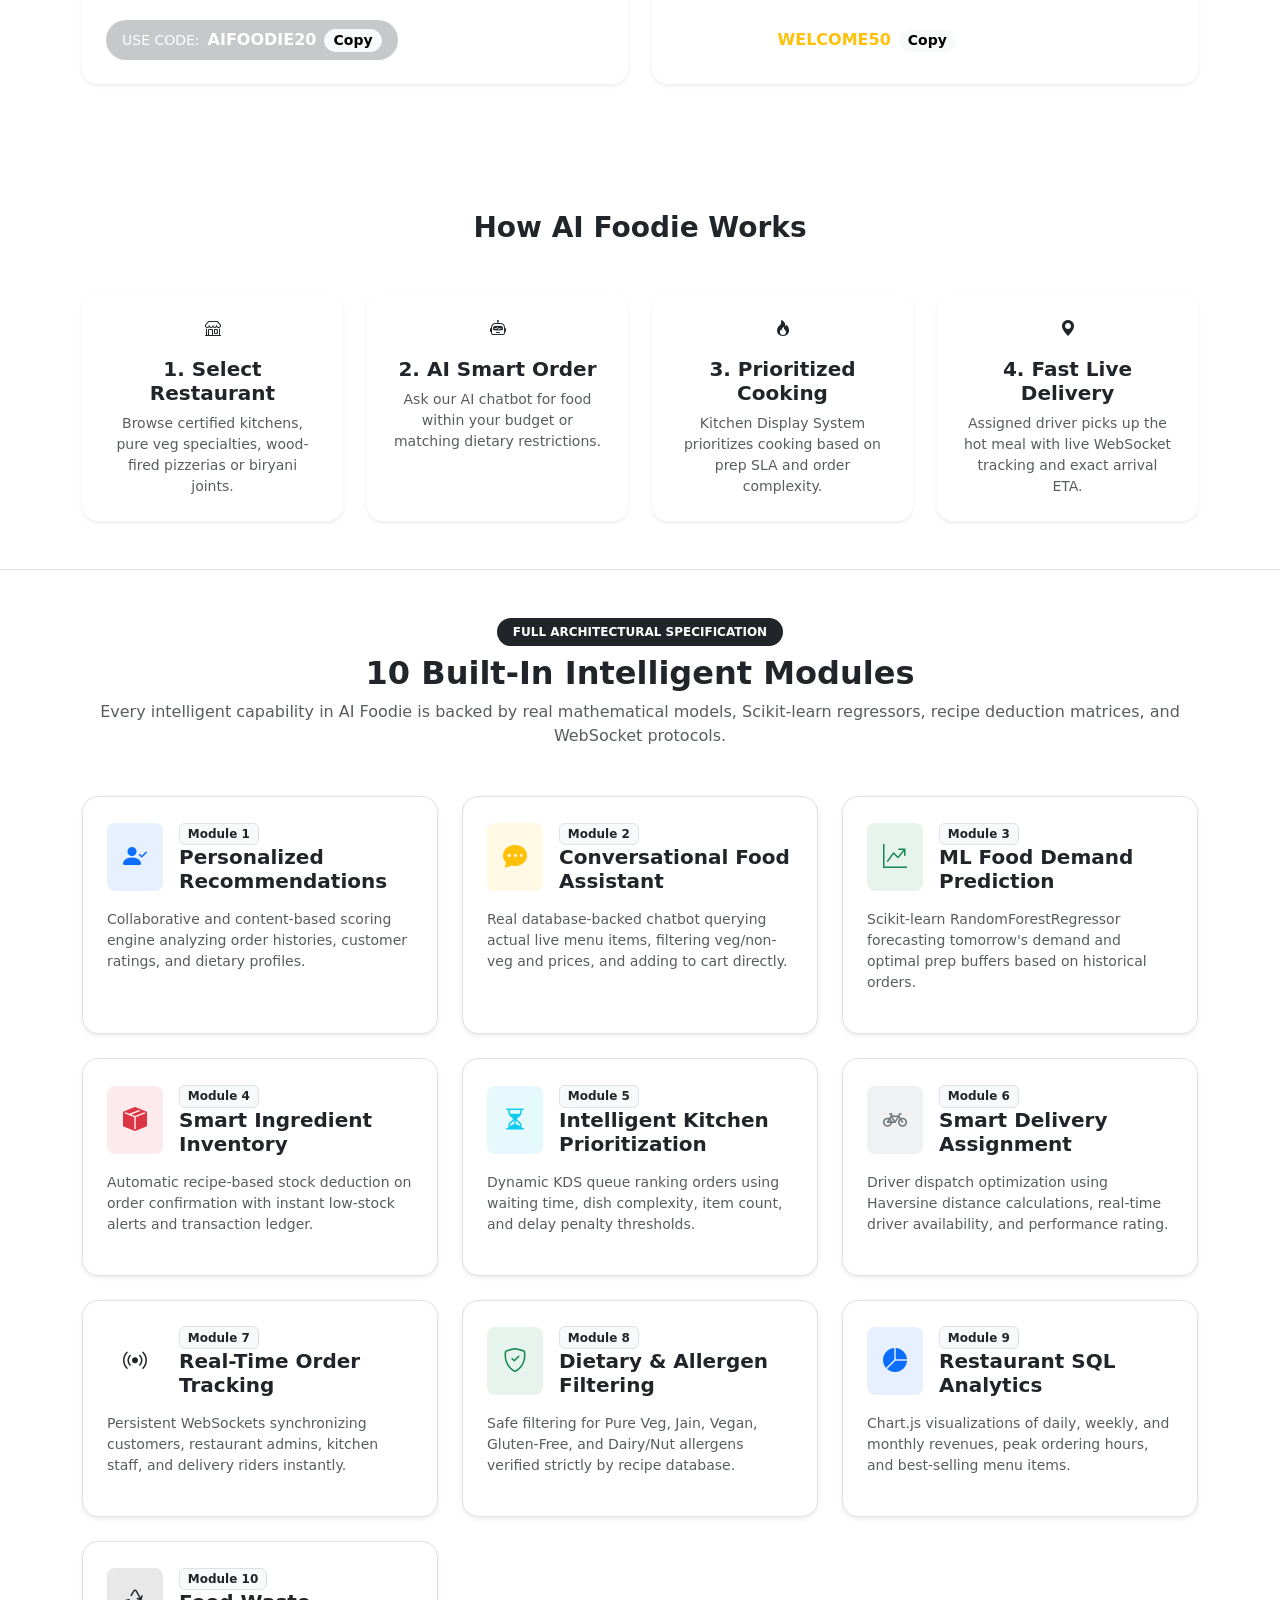
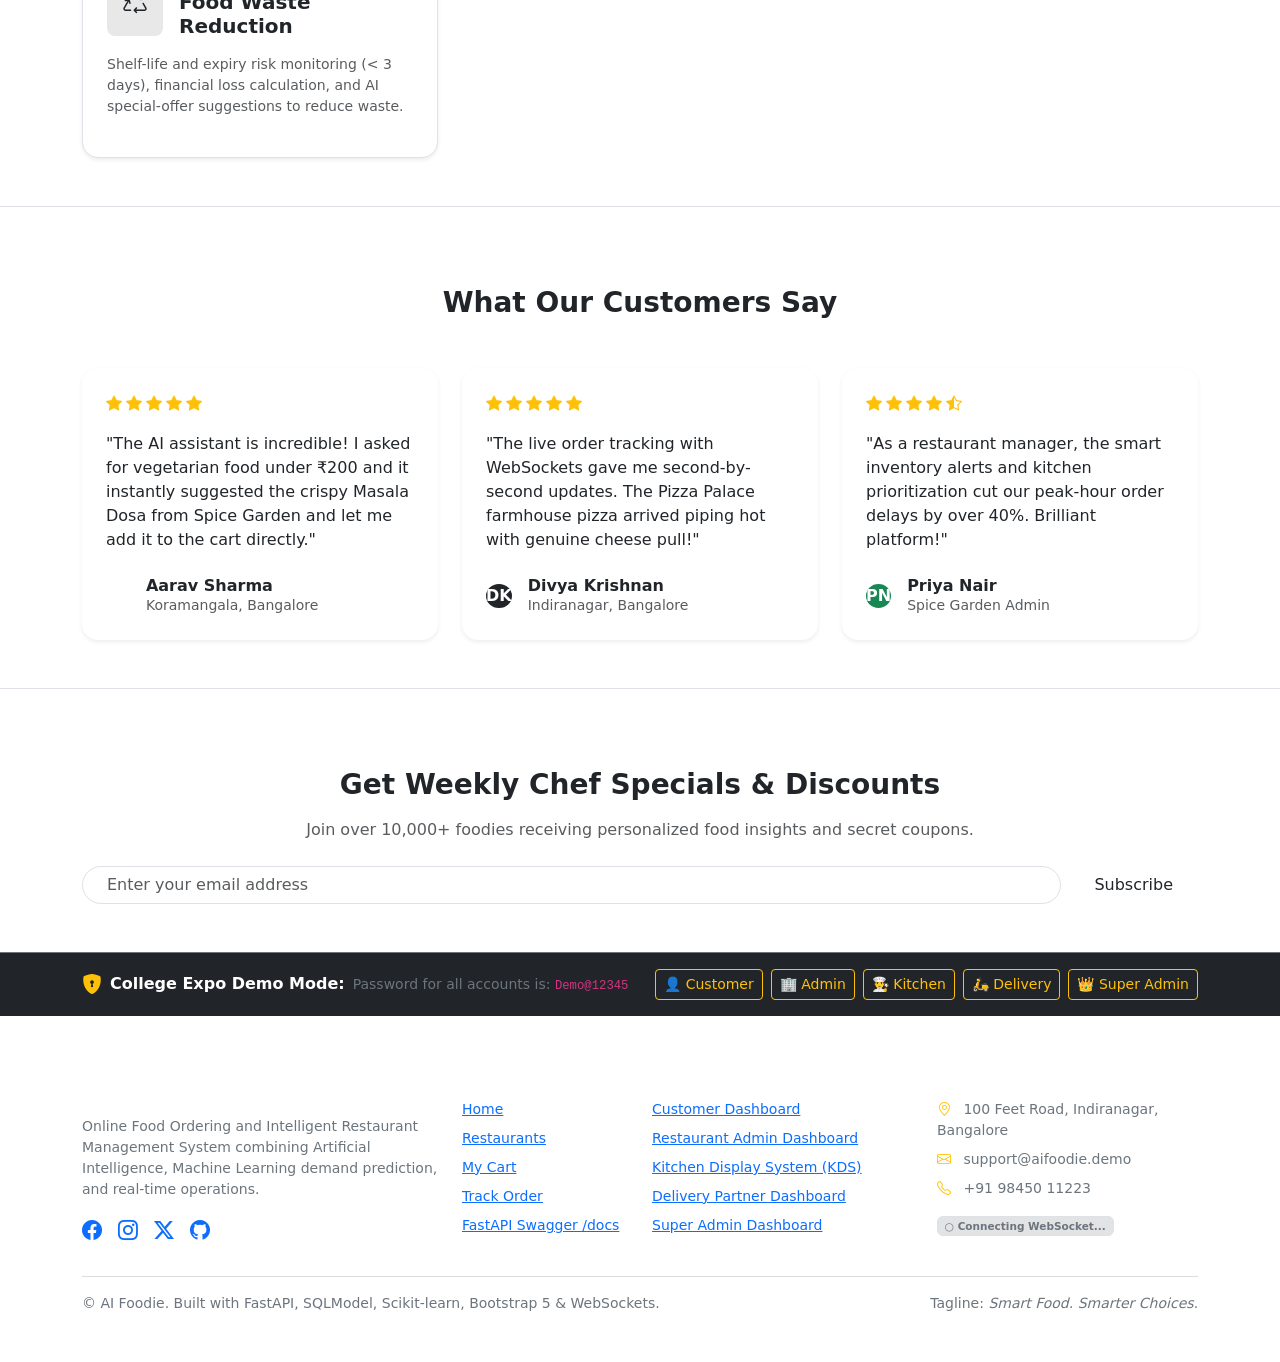
==== commit c86be89c: "Add smart hub features" ====
--- a/frontend/index.html
+++ b/frontend/index.html
@@ -34,6 +34,7 @@
         <ul class="navbar-nav mx-auto mb-2 mb-lg-0 gap-1">
           <li class="nav-item"><a class="nav-link active" href="/"><i class="bi bi-house-door me-1"></i> Home</a></li>
           <li class="nav-item"><a class="nav-link" href="/pages/restaurants.html"><i class="bi bi-shop me-1"></i> Restaurants</a></li>
+          <li class="nav-item"><a class="nav-link" href="/pages/smart-hub.html"><i class="bi bi-stars me-1"></i> Smart Hub</a></li>
           <li class="nav-item"><a class="nav-link" href="#bestsellers"><i class="bi bi-fire me-1"></i> Menu</a></li>
           <li class="nav-item"><a class="nav-link" href="#features"><i class="bi bi-cpu me-1"></i> 10 AI Features</a></li>
           <li class="nav-item"><a class="nav-link" href="#howitworks"><i class="bi bi-info-circle me-1"></i> How It Works</a></li>
@@ -84,8 +85,8 @@
               <span class="input-group-text bg-transparent border-0 text-muted ps-3">
                 <i class="bi bi-search fs-5" aria-hidden="true"></i>
               </span>
-              <label class="visually-hidden" for="heroSearchInput">Search restaurants or cuisines</label>
-              <input type="search" id="heroSearchInput" class="form-control border-0 shadow-none ps-2" placeholder="Search restaurants or cuisines (e.g. Biryani)" autocomplete="off">
+              <label class="visually-hidden" for="heroSearchInput">Search restaurants</label>
+              <input type="search" id="heroSearchInput" class="form-control border-0 shadow-none ps-2" placeholder="Search restaurants" autocomplete="off">
               <button class="btn btn-primary-orange px-4 rounded-3" type="button" data-action="hero-search">
                 Search
               </button>
